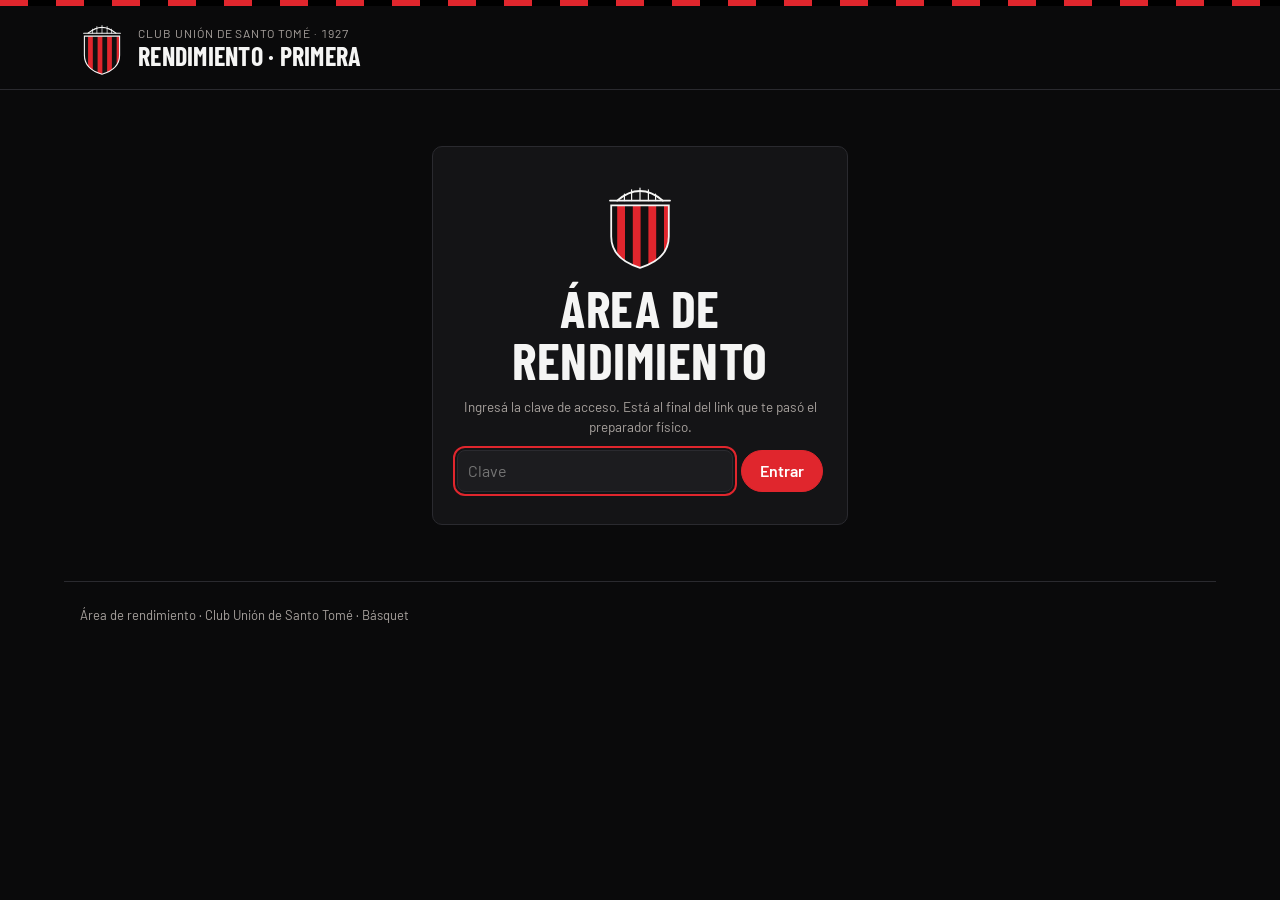
==== index.html @ b5431479 "Manejar la carga desde la página: subir el PDF, corregir duraciones y ver novedades La pestaña Carga" ====
<!DOCTYPE html>
<html lang="es">
<head>
  <meta charset="UTF-8">
  <meta name="viewport" content="width=device-width, initial-scale=1, viewport-fit=cover">
  <meta name="theme-color" content="#0a0a0b">
  <meta name="color-scheme" content="dark">
  <meta name="robots" content="noindex, nofollow">
  <meta name="referrer" content="no-referrer">
  <title>Rendimiento · Unión de Santo Tomé</title>
  <link rel="icon" href="img/escudo.svg" type="image/svg+xml">
  <link rel="preconnect" href="https://script.google.com">
  <link rel="preconnect" href="https://script.googleusercontent.com" crossorigin>
  <link rel="preconnect" href="https://fonts.googleapis.com">
  <link rel="preconnect" href="https://fonts.gstatic.com" crossorigin>
  <link href="https://fonts.googleapis.com/css2?family=Barlow+Condensed:wght@500;600;700&family=Barlow:wght@400;500;600&display=swap" rel="stylesheet">
  <link rel="stylesheet" href="css/estilos.css?v=6">
</head>
<body>
  <div class="franjas" aria-hidden="true"></div>

  <header class="cabecera">
    <div class="contenedor cabecera-fila">
      <img class="escudo" src="img/escudo.svg" alt="" width="44" height="55">
      <div class="marca">
        <p class="eyebrow">Club Unión de Santo Tomé · 1927</p>
        <p class="marca-titulo">Rendimiento · Primera</p>
      </div>
      <div class="estado" id="estado" hidden>
        <span id="actualizado" aria-live="polite"></span>
        <button type="button" class="boton boton-chico" id="btn-actualizar">Actualizar</button>
      </div>
    </div>
  </header>

  <!-- Entrada con clave -->
  <main class="contenedor acceso" id="acceso" hidden>
    <div class="tarjeta acceso-tarjeta">
      <img src="img/escudo.svg" alt="" width="72" height="90">
      <h1 class="titulo">Área de rendimiento</h1>
      <p class="nota">Ingresá la clave de acceso. Está al final del link que te pasó el preparador físico.</p>
      <div class="acceso-form">
        <label class="sr" for="clave">Clave</label>
        <input id="clave" type="password" autocomplete="off" spellcheck="false" placeholder="Clave">
        <button type="button" class="boton" id="btn-entrar">Entrar</button>
      </div>
      <p class="nota nota-error" id="acceso-error" role="alert" hidden></p>
    </div>
  </main>

  <main id="app" hidden>
    <div class="contenedor">
      <section class="intro">
        <h1 class="titulo">Evaluaciones físicas</h1>
        <p class="bajada" id="conclusion"></p>
        <div class="chips">
          <span class="chip" id="chip-ultima"></span>
          <span class="chip chip-demo" id="chip-demo" hidden>Datos de ejemplo: no son jugadores reales</span>
        </div>
      </section>
    </div>

    <nav class="pestanas" aria-label="Secciones">
      <div class="contenedor pestanas-fila" role="tablist">
        <button class="pestana" role="tab" data-tab="resumen" aria-selected="true">Resumen</button>
        <button class="pestana" role="tab" data-tab="resistencia" aria-selected="false">Resistencia</button>
        <button class="pestana" role="tab" data-tab="saltos" aria-selected="false">Saltos</button>
        <button class="pestana" role="tab" data-tab="fuerza" aria-selected="false">Fuerza</button>
        <button class="pestana" role="tab" data-tab="carga" aria-selected="false">Carga</button>
        <button class="pestana" role="tab" data-tab="jugador" aria-selected="false">Jugador</button>
        <button class="pestana" role="tab" data-tab="leer" aria-selected="false">Cómo leerlo</button>
      </div>
    </nav>

    <div class="contenedor paneles">
      <!-- RESUMEN -->
      <section class="panel" id="resumen" role="tabpanel">
        <div class="mosaico" id="tarjetas-resumen"></div>

        <article class="tarjeta">
          <header class="tarjeta-cabeza">
            <div>
              <h2 class="subtitulo" id="titulo-equipo">Cómo cambió el plantel</h2>
              <p class="nota">Promedio de los jugadores que hicieron el test en la primera y en la última evaluación. Por eso cada fila tiene una cantidad distinta de jugadores.</p>
            </div>
          </header>
          <div class="tabla-caja">
            <table class="tabla" id="tabla-equipo">
              <thead><tr>
                <th>Test</th><th class="num">Jugadores</th><th class="num" id="th-antes">Antes</th><th class="num" id="th-despues">Después</th><th class="num">Cambio</th><th class="num">Mejoraron</th>
              </tr></thead>
              <tbody></tbody>
            </table>
          </div>
        </article>

        <article class="tarjeta tarjeta-alerta">
          <header class="tarjeta-cabeza">
            <div>
              <h2 class="subtitulo">Para observar y tener en cuenta</h2>
              <p class="nota">Jugadores que bajaron 5 % o más, y asimetrías entre piernas de 15 % o más (un valor orientativo, no un umbral validado). Tocá un jugador para ver su hoja.</p>
            </div>
          </header>
          <div class="tabla-caja">
            <table class="tabla tabla-clic" id="tabla-alertas">
              <thead><tr><th>Jugador</th><th>Qué pasó</th><th>Test</th><th class="num">%</th></tr></thead>
              <tbody></tbody>
            </table>
          </div>
          <p class="nota" id="sin-alertas" hidden>Nadie bajó 5 % o más ni tiene una asimetría alta.</p>
        </article>
      </section>

      <!-- RESISTENCIA -->
      <section class="panel" id="resistencia" role="tabpanel" hidden>
        <article class="tarjeta">
          <header class="tarjeta-cabeza">
            <div>
              <h2 class="subtitulo">Resistencia intermitente · test 30-15 (VIFT)</h2>
              <p class="nota">Velocidad final que alcanzó cada jugador, en km/h. Más a la derecha es mejor.</p>
            </div>
          </header>
          <div class="leyenda" data-leyenda></div>
          <div class="grafico" id="g-vift"></div>
        </article>

        <article class="tarjeta" id="intermitentes">
          <header class="tarjeta-cabeza">
            <div>
              <h2 class="subtitulo">Distancias para los intermitentes</h2>
              <p class="nota">Metros por pasada según la última VIFT de cada jugador, y cuántas canchas son (largos de 28 m, ida y vuelta sobre el largo de la cancha).</p>
            </div>
            <div class="control">
              <label for="sel-pct">Intensidad</label>
              <select id="sel-pct"></select>
            </div>
          </header>
          <div class="tabla-caja">
            <table class="tabla" id="tabla-intervalos">
              <thead><tr><th>Jugador</th><th class="num">VIFT</th><th>Test de</th><th class="num">30" × 30"</th><th class="num">20" × 20"</th><th class="num">15" × 15"</th><th class="num">10" × 10"</th></tr></thead>
              <tbody></tbody>
            </table>
          </div>
          <p class="nota">En ida y vuelta corta, los giros hacen perder tiempo: si a un jugador no le alcanza, bajá un 5 %. Si su test es viejo, conviene volver a evaluarlo.</p>
        </article>
      </section>

      <!-- SALTOS -->
      <section class="panel" id="saltos" role="tabpanel" hidden>
        <article class="tarjeta">
          <header class="tarjeta-cabeza">
            <div>
              <h2 class="subtitulo">Altura de salto</h2>
              <p class="nota">Mejor intento de cada fecha, en centímetros. Más a la derecha es mejor.</p>
            </div>
            <div class="control">
              <label for="sel-salto">Salto</label>
              <select id="sel-salto">
                <option value="Salto CMJ">CMJ (con contramovimiento)</option>
                <option value="Salto SJ">SJ (desde sentadilla)</option>
                <option value="Salto Abalakov">Abalakov (con brazos)</option>
              </select>
            </div>
          </header>
          <div class="leyenda" data-leyenda></div>
          <div class="grafico" id="g-salto"></div>
        </article>
        <article class="tarjeta">
          <header class="tarjeta-cabeza">
            <div>
              <h2 class="subtitulo">Asimetría entre piernas</h2>
              <p class="nota" id="nota-asimetria">Diferencia entre el salto con la pierna derecha y con la izquierda, como porcentaje de la pierna más fuerte. La franja marca entre 10 y 15 %, una zona orientativa.</p>
            </div>
          </header>
          <div class="grafico" id="g-asimetria"></div>
        </article>
      </section>

      <!-- FUERZA -->
      <section class="panel" id="fuerza" role="tabpanel" hidden>
        <article class="tarjeta">
          <header class="tarjeta-cabeza">
            <div>
              <h2 class="subtitulo">Velocidad con la misma carga</h2>
              <p class="nota">Velocidad media de la barra (m/s) con el mismo peso en cada fecha. Si mueve el mismo peso más rápido, está más fuerte. Más a la derecha es mejor.</p>
            </div>
            <div class="control">
              <label for="sel-fuerza">Ejercicio</label>
              <select id="sel-fuerza">
                <option value="Sentadilla 80 kg">Sentadilla media 80 kg</option>
                <option value="Sentadilla 100 kg">Sentadilla media 100 kg</option>
                <option value="Press plano 60 kg">Press plano 60 kg</option>
                <option value="Press plano 80 kg">Press plano 80 kg</option>
              </select>
            </div>
          </header>
          <div class="leyenda" data-leyenda></div>
          <div class="grafico" id="g-fuerza"></div>
          <p class="nota">Se usan las cargas que más jugadores repitieron en todas las fechas. Los valores marcados "A revisar" en la planilla no entran.</p>
        </article>
      </section>

      <!-- CARGA -->
      <section class="panel" id="carga" role="tabpanel" hidden>
        <p class="nota nota-error" id="carga-error" hidden></p>
        <div class="grilla">
          <article class="tarjeta" id="subir-tarjeta">
            <h2 class="subtitulo">Subir planilla del partido</h2>
            <p class="nota">El PDF de estadísticas de la app de la CAP. Se cargan solos los minutos y las estadísticas de Unión.</p>
            <div>
              <label class="boton" for="pdf-partido" id="btn-pdf">Elegir PDF</label>
              <input id="pdf-partido" class="sr" type="file" accept="application/pdf,.pdf">
            </div>
            <p class="nota" id="subir-estado" role="status"></p>
          </article>
          <article class="tarjeta tarjeta-alerta" id="novedades-tarjeta" hidden>
            <h2 class="subtitulo">Para revisar</h2>
            <ul class="lista" id="novedades"></ul>
          </article>
        </div>
        <article class="tarjeta" id="carga-vacio" hidden>
          <h2 class="subtitulo">Todavía no hay datos de carga</h2>
          <p>Esta sección se arma sola a medida que cargás las sesiones y los partidos en la planilla CARGA PRIMERA y los jugadores completan el formulario después de cada sesión. Con una semana ya se ve la carga semanal; con cinco, la relación aguda:crónica de cada jugador.</p>
        </article>
        <div class="mosaico" id="tarjetas-carga"></div>

        <article class="tarjeta" id="carga-equipo-tarjeta">
          <header class="tarjeta-cabeza">
            <div>
              <h2 class="subtitulo">Carga semanal del equipo</h2>
              <p class="nota">Promedio por jugador de RPE × minutos (UA), de lunes a domingo. Últimas 8 semanas; la barra roja es la semana en curso.</p>
            </div>
          </header>
          <div class="grafico" id="g-carga-equipo"></div>
        </article>

        <article class="tarjeta" id="carga-jugadores-tarjeta">
          <header class="tarjeta-cabeza">
            <div>
              <h2 class="subtitulo">Por jugador</h2>
              <p class="nota">Últimos 7 días contra el promedio semanal de las 4 semanas anteriores. Entre 0,8 y 1,3 es la zona habitual; más de 1,5 es un salto grande de carga (referencia orientativa, no un umbral validado). Tocá un jugador para ver su hoja.</p>
            </div>
          </header>
          <div class="tabla-caja">
            <table class="tabla tabla-clic" id="tabla-carga">
              <thead><tr>
                <th>Jugador</th><th class="num">Últimos 7 días</th><th class="num">Promedio semanal</th><th class="num">Aguda:crónica</th><th class="num">RPE medio</th><th class="num">Minutos jugados</th><th class="num">Último partido</th>
              </tr></thead>
              <tbody></tbody>
            </table>
          </div>
        </article>

        <article class="tarjeta" id="sesiones-tarjeta" hidden>
          <header class="tarjeta-cabeza">
            <div>
              <h2 class="subtitulo">Sesiones de las últimas 2 semanas</h2>
              <p class="nota">Se crean solas con las respuestas del formulario y la duración habitual. Si una sesión duró distinto, cambiá los minutos y tocá Guardar.</p>
            </div>
          </header>
          <div class="tabla-caja">
            <table class="tabla" id="tabla-sesiones">
              <thead><tr><th>Fecha</th><th>Sesión</th><th class="num">Minutos</th></tr></thead>
              <tbody></tbody>
            </table>
          </div>
        </article>

        <article class="tarjeta" id="carga-form" hidden>
          <h2 class="subtitulo">Formulario para los jugadores</h2>
          <p class="nota">Pasales este link (por ejemplo, fijado en el grupo de WhatsApp). Lo completan al terminar cada entrenamiento o partido: elegir su nombre, el tipo de sesión y cuánto les costó de 0 a 10.</p>
          <div class="acceso-form">
            <input id="link-form" type="text" readonly>
            <button type="button" class="boton" id="btn-copiar">Copiar</button>
          </div>
        </article>
      </section>

      <!-- JUGADOR -->
      <section class="panel" id="jugador" role="tabpanel" hidden>
        <div class="barra-jugador">
          <div class="control">
            <label for="sel-jugador">Jugador</label>
            <select id="sel-jugador"></select>
          </div>
          <button type="button" class="boton" id="btn-presentar">Modo presentación</button>
        </div>

        <article class="hoja" id="hoja">
          <header class="hoja-cabeza">
            <img class="hoja-escudo" src="img/escudo.svg" alt="" width="56" height="70">
            <div>
              <p class="eyebrow">Club Unión de Santo Tomé · Primera · Evaluaciones físicas</p>
              <h2 class="hoja-nombre" id="hoja-nombre"></h2>
              <p class="bajada" id="hoja-resumen"></p>
            </div>
          </header>

          <div class="mosaico" id="hoja-areas"></div>

          <article class="tarjeta">
            <h3 class="subtitulo">Tus distancias de entrenamiento</h3>
            <p class="nota" id="hoja-int-nota"></p>
            <div class="mosaico mosaico-4" id="hoja-intervalos"></div>
          </article>

          <article class="tarjeta" id="hoja-carga" hidden>
            <h3 class="subtitulo">Tu carga semanal</h3>
            <p class="nota" id="hoja-carga-nota"></p>
            <div class="grafico" id="g-carga-j"></div>
          </article>

          <article class="tarjeta">
            <h3 class="subtitulo">Todos tus resultados</h3>
            <div class="tabla-caja">
              <table class="tabla" id="hoja-tabla"><thead></thead><tbody></tbody></table>
            </div>
          </article>

          <div class="grilla">
            <article class="tarjeta">
              <h3 class="subtitulo">Perfil de fuerza · sentadilla media</h3>
              <p class="nota">Velocidad (m/s) según el peso (kg). Una línea por fecha: si se corre hacia arriba, mueve el mismo peso más rápido.</p>
              <div class="leyenda" data-leyenda></div>
              <div class="grafico" id="g-perfil-s"></div>
            </article>
            <article class="tarjeta">
              <h3 class="subtitulo">Perfil de fuerza · press plano</h3>
              <p class="nota">Velocidad (m/s) según el peso (kg). Una línea por fecha.</p>
              <div class="leyenda" data-leyenda></div>
              <div class="grafico" id="g-perfil-p"></div>
            </article>
            <article class="tarjeta ancho">
              <h3 class="subtitulo">Saltos</h3>
              <p class="nota">Mejor intento de cada salto en cada fecha, en centímetros.</p>
              <div class="leyenda" data-leyenda></div>
              <div class="grafico" id="g-saltos-j"></div>
            </article>
          </div>
        </article>
      </section>

      <!-- CÓMO LEERLO -->
      <section class="panel" id="leer" role="tabpanel" hidden>
        <div class="grilla">
          <article class="tarjeta"><h2 class="subtitulo">Test 30-15 (VIFT)</h2><p>Carreras de ida y vuelta de 30 segundos con 15 de pausa, cada vez más rápidas. La VIFT es la velocidad de la última etapa completa. Mide la resistencia para repetir esfuerzos intensos, que es lo que pide un partido de básquet.</p></article>
          <article class="tarjeta"><h2 class="subtitulo">Saltos: SJ, CMJ y Abalakov</h2><p>Los tres miden la potencia de piernas. El SJ arranca quieto desde abajo, el CMJ baja y sube en un solo movimiento y el Abalakov suma los brazos. Lo normal es que el CMJ sea un poco más alto que el SJ.</p></article>
          <article class="tarjeta"><h2 class="subtitulo">Salto a una pierna y asimetría</h2><p>Comparar la pierna derecha con la izquierda muestra si una trabaja bastante más que la otra. No hay un valor que prediga lesiones: entre 10 y 15 % se usa como referencia para prestarle atención.</p></article>
          <article class="tarjeta"><h2 class="subtitulo">Encoder: velocidad de la barra</h2><p>Un sensor mide a qué velocidad se mueve la barra. Con el mismo peso, más velocidad quiere decir más fuerza. Por eso se compara siempre al jugador con él mismo y con la misma carga.</p></article>
          <article class="tarjeta"><h2 class="subtitulo">Distancias para intermitentes</h2><p>Salen de la VIFT: a un porcentaje de esa velocidad, cuántos metros se recorren en 30, 20, 15 o 10 segundos. Cada cancha es un largo de 28 metros.</p></article>
          <article class="tarjeta"><h2 class="subtitulo">Por qué no todos aparecen en todo</h2><p>No todos los jugadores hicieron todos los tests en todas las fechas. Los promedios del equipo usan solo a los que tienen la primera y la última medición, para comparar lo mismo con lo mismo.</p></article>
        </div>
      </section>
    </div>

    <button type="button" class="boton boton-salir" id="btn-salir" hidden>Salir del modo presentación</button>
  </main>

  <p class="contenedor cargando" id="cargando" role="status">Cargando datos de la planilla…</p>

  <footer class="contenedor pie">
    <p>Área de rendimiento · Club Unión de Santo Tomé · Básquet</p>
  </footer>

  <div class="tooltip" id="tooltip" role="tooltip" hidden></div>

  <script src="js/vendor/d3-7.9.0.min.js"></script>
  <script src="js/config.js?v=6"></script>
  <script src="js/calculos.js?v=6"></script>
  <script src="js/carga.js?v=6"></script>
  <script src="js/graficos.js?v=6"></script>
  <script src="js/app.js?v=6"></script>
</body>
</html>
---- css/estilos.css ----
/* Área de rendimiento · Club Unión de Santo Tomé
   Identidad: el negro y el rojo de las franjas del escudo, con blanco para el texto.
   Layout: una columna ancha (máx. 72rem), pestañas fijas arriba, tarjetas sobre fondo negro. */
:root {
  --fondo: #0a0a0b;
  --panel: #141416;
  --panel-2: #1c1c1f;
  --linea: #2a2a2f;
  --texto: #f5f5f4;
  --texto-2: #a8a29e;
  --rojo: #e0262d;
  --rojo-suave: rgba(224, 38, 45, 0.14);
  --ok: #4ade80;
  --aviso: #fbbf24;
  --mal: #ff5a5f;
  --grid: #26262b;
  --eje: #3f3f46;
  --referencia: #78716c;

  --display: 'Barlow Condensed', 'Arial Narrow', 'Roboto Condensed', sans-serif;
  --cuerpo: 'Barlow', system-ui, -apple-system, 'Segoe UI', Roboto, sans-serif;

  --radio: 10px;
  --gap: 16px;
  color-scheme: dark;
}

* { box-sizing: border-box; }
html { -webkit-text-size-adjust: 100%; }
body {
  margin: 0;
  background: var(--fondo);
  color: var(--texto);
  font: 16px/1.5 var(--cuerpo);
  font-variant-numeric: tabular-nums;
  -webkit-tap-highlight-color: transparent;
}
img { max-width: 100%; }
[hidden] { display: none !important; }
button, input, select { font: inherit; color: inherit; }
:focus-visible { outline: 2px solid var(--rojo); outline-offset: 2px; }
.sr { position: absolute; width: 1px; height: 1px; overflow: hidden; clip: rect(0 0 0 0); }

.contenedor {
  width: 100%;
  max-width: 72rem;
  margin-inline: auto;
  padding-left: max(16px, env(safe-area-inset-left, 0px));
  padding-right: max(16px, env(safe-area-inset-right, 0px));
}

/* Franjas del escudo como cinta superior */
.franjas {
  height: 6px;
  background: repeating-linear-gradient(90deg, var(--rojo) 0 28px, #000 28px 56px);
  margin-top: env(safe-area-inset-top, 0px);
}

.cabecera { border-bottom: 1px solid var(--linea); }
.cabecera-fila { display: flex; align-items: center; gap: 14px; padding-block: 14px; }
.escudo { width: 44px; height: auto; flex: none; }
.marca { min-width: 0; flex: 1; }
.eyebrow { margin: 0; font-size: 12px; letter-spacing: .08em; text-transform: uppercase; color: var(--texto-2); }
.marca-titulo { margin: 0; font-family: var(--display); font-weight: 700; font-size: 26px; line-height: 1.1; letter-spacing: .01em; text-transform: uppercase; }
.estado { display: flex; align-items: center; gap: 10px; font-size: 13px; color: var(--texto-2); }

.boton {
  appearance: none; border: 1px solid var(--rojo); background: var(--rojo); color: #fff;
  border-radius: 999px; padding: 8px 18px; font-weight: 600; cursor: pointer; white-space: nowrap;
}
.boton:hover { filter: brightness(1.08); }
.boton-chico { padding: 4px 12px; font-size: 13px; background: transparent; border-color: var(--linea); color: var(--texto); }
.boton-chico:hover { border-color: var(--texto-2); }

.titulo { margin: 0; font-family: var(--display); font-weight: 700; font-size: clamp(34px, 6vw, 52px); line-height: 1; text-transform: uppercase; letter-spacing: .01em; text-wrap: balance; }
.subtitulo { margin: 0; font-family: var(--display); font-weight: 600; font-size: 22px; line-height: 1.15; letter-spacing: .01em; text-wrap: balance; }
.bajada { margin: 0; color: var(--texto-2); font-size: 17px; max-width: 68ch; }
.bajada b { color: var(--texto); font-weight: 600; }
.nota { margin: 0; color: var(--texto-2); font-size: 13.5px; max-width: 75ch; }
.nota-error { color: var(--mal); }

.intro { display: flex; flex-direction: column; gap: 10px; padding-block: 28px 20px; }
.chips { display: flex; flex-wrap: wrap; gap: 8px; }
.chip { font-size: 12.5px; color: var(--texto-2); border: 1px solid var(--linea); border-radius: 999px; padding: 3px 12px; }
.chip-demo { color: #fff; border-color: var(--rojo); background: var(--rojo-suave); }

/* Pestañas */
.pestanas { position: sticky; top: 0; z-index: 5; background: rgba(10, 10, 11, .92); backdrop-filter: blur(8px); border-bottom: 1px solid var(--linea); padding-top: env(safe-area-inset-top, 0px); }
.pestanas-fila { display: flex; gap: 4px; overflow-x: auto; scrollbar-width: none; }
.pestanas-fila::-webkit-scrollbar { display: none; }
.pestana {
  appearance: none; background: none; border: 0; border-bottom: 3px solid transparent;
  padding: 12px 14px 10px; cursor: pointer; white-space: nowrap;
  font-family: var(--display); font-weight: 600; font-size: 18px; letter-spacing: .03em; text-transform: uppercase; color: var(--texto-2);
}
.pestana:hover { color: var(--texto); }
.pestana[aria-selected="true"] { color: var(--texto); border-bottom-color: var(--rojo); }

.paneles { padding-block: 24px 40px; }
.panel { display: flex; flex-direction: column; gap: var(--gap); scroll-margin-top: 64px; }
.ancho { grid-column: 1 / -1; }

/* Tarjetas */
.tarjeta { position: relative; background: var(--panel); border: 1px solid var(--linea); border-radius: var(--radio); padding: 20px; display: flex; flex-direction: column; gap: 12px; min-width: 0; }
.tarjeta p { margin: 0; }
.tarjeta-cabeza { display: flex; justify-content: space-between; align-items: flex-start; gap: 12px; flex-wrap: wrap; }
.tarjeta-cabeza > div:first-child { min-width: 0; flex: 1 1 20rem; display: flex; flex-direction: column; gap: 4px; }
.tarjeta-alerta { border-left: 3px solid var(--rojo); }
.mosaico { display: grid; grid-template-columns: repeat(auto-fit, minmax(min(100%, 14rem), 1fr)); gap: var(--gap); }
.mosaico-4 { grid-template-columns: repeat(auto-fit, minmax(min(100%, 8.5rem), 1fr)); }
.grilla { display: grid; grid-template-columns: repeat(auto-fit, minmax(min(100%, 22rem), 1fr)); gap: var(--gap); }

/* Tarjeta de un número */
.dato { gap: 6px; }
.dato .etiqueta { font-size: 12.5px; color: var(--texto-2); text-transform: uppercase; letter-spacing: .06em; }
.dato .numero { font-family: var(--display); font-weight: 700; font-size: 44px; line-height: 1; }
.dato .numero small { font-family: var(--cuerpo); font-weight: 500; font-size: 15px; color: var(--texto-2); margin-left: 4px; }
.dato .detalle { font-size: 13.5px; color: var(--texto-2); }
.ok { color: var(--ok) !important; }
.mal { color: var(--mal) !important; }
.neutro { color: var(--texto-2) !important; }
.aviso { color: var(--aviso) !important; }
.lista { margin: 0; padding-left: 18px; display: flex; flex-direction: column; gap: 6px; font-size: 14.5px; }
.duracion { display: inline-flex; gap: 6px; align-items: center; justify-content: flex-end; }
.duracion input { width: 5.5em; text-align: right; }
#tabla-sesiones td:first-child, #tabla-sesiones .sub { white-space: normal; }
#tabla-sesiones input { width: 4.2em; }
#tabla-sesiones td, #tabla-sesiones th { padding-inline: 6px; }
.duracion .boton { padding: 4px 12px; font-size: 13px; }
.duracion .boton:disabled { opacity: .35; cursor: default; filter: none; }
.pill { display: inline-block; padding: 1px 10px; border: 1px solid currentColor; border-radius: 999px; font-size: 13px; white-space: nowrap; }

/* Controles */
.control { display: flex; align-items: center; gap: 8px; }
.control label { font-size: 13px; color: var(--texto-2); }
select, input[type="password"], input[type="text"] {
  background: var(--panel-2); border: 1px solid var(--linea); border-radius: 8px; padding: 8px 10px; max-width: 100%; font-size: 16px;
}
.leyenda { display: flex; flex-wrap: wrap; gap: 16px; font-size: 13px; color: var(--texto-2); }
.leyenda span { display: inline-flex; align-items: center; gap: 6px; }
.leyenda i { width: 10px; height: 10px; border-radius: 50%; display: inline-block; }

/* Tablas */
.tabla-caja { overflow-x: auto; margin-inline: -4px; }
.tabla { width: 100%; border-collapse: collapse; font-size: 15px; }
.tabla th { text-align: left; font-weight: 500; font-size: 12.5px; text-transform: uppercase; letter-spacing: .05em; color: var(--texto-2); padding: 6px 10px; border-bottom: 1px solid var(--linea); white-space: nowrap; }
.tabla td { padding: 9px 10px; border-bottom: 1px solid var(--linea); vertical-align: top; }
.tabla tbody tr:last-child td { border-bottom: 0; }
.tabla .num { text-align: right; white-space: nowrap; }
.tabla td:first-child { white-space: nowrap; }
.tabla-clic tbody tr { cursor: pointer; }
.tabla-clic tbody tr:hover { background: var(--panel-2); }
.sub { display: block; font-size: 12.5px; color: var(--texto-2); white-space: nowrap; }

/* Gráficos */
.grafico { min-height: 120px; position: relative; }
.grafico svg { display: block; overflow: visible; }
.grafico text { font-family: var(--cuerpo); }
.tooltip {
  position: fixed; z-index: 20; pointer-events: none; background: #232327; border: 1px solid #3a3a40; border-radius: 8px;
  box-shadow: 0 8px 24px rgba(0, 0, 0, .45); padding: 6px 10px; font-size: 13px; white-space: nowrap;
}
.tooltip .h { color: var(--texto-2); }

/* Hoja del jugador */
.barra-jugador { display: flex; justify-content: space-between; align-items: center; gap: 12px; flex-wrap: wrap; }
.hoja { display: flex; flex-direction: column; gap: var(--gap); }
.hoja-cabeza { display: flex; gap: 18px; align-items: flex-start; padding: 8px 0 4px; }
.hoja-cabeza > div { display: flex; flex-direction: column; gap: 6px; min-width: 0; }
.hoja-escudo { width: 56px; flex: none; }
.hoja-nombre { margin: 0; font-family: var(--display); font-weight: 700; font-size: clamp(38px, 7vw, 64px); line-height: .95; text-transform: uppercase; text-wrap: balance; }

/* Modo presentación: solo la hoja, más grande */
.presentando .cabecera, .presentando .franjas, .presentando .intro, .presentando .pestanas, .presentando .barra-jugador, .presentando .pie { display: none; }
.presentando .paneles { padding-top: 28px; }
.presentando .hoja { font-size: 17px; }
.boton-salir { position: fixed; z-index: 10; right: max(16px, env(safe-area-inset-right, 0px)); bottom: calc(16px + env(safe-area-inset-bottom, 0px)); }

/* Acceso */
.acceso { display: flex; justify-content: center; padding-block: 56px; }
.acceso-tarjeta { max-width: 26rem; align-items: center; text-align: center; padding: 32px 24px; }
.acceso-form { display: flex; gap: 8px; width: 100%; }
.acceso-form input { flex: 1; min-width: 0; }

.cargando { color: var(--texto-2); padding-block: 48px; }
.pie { color: var(--texto-2); font-size: 13px; padding-block: 24px calc(32px + env(safe-area-inset-bottom, 0px)); border-top: 1px solid var(--linea); }
.pie p { margin: 0; }

@media (max-width: 560px) {
  .estado span { display: none; }
  .tarjeta { padding: 16px; }
  .dato .numero { font-size: 38px; }
  .hoja-escudo { display: none; }
}

@media (prefers-reduced-motion: no-preference) {
  .panel:not([hidden]) { animation: entrar .25s ease-out; }
  @keyframes entrar { from { opacity: 0; transform: translateY(4px); } to { opacity: 1; transform: none; } }
}
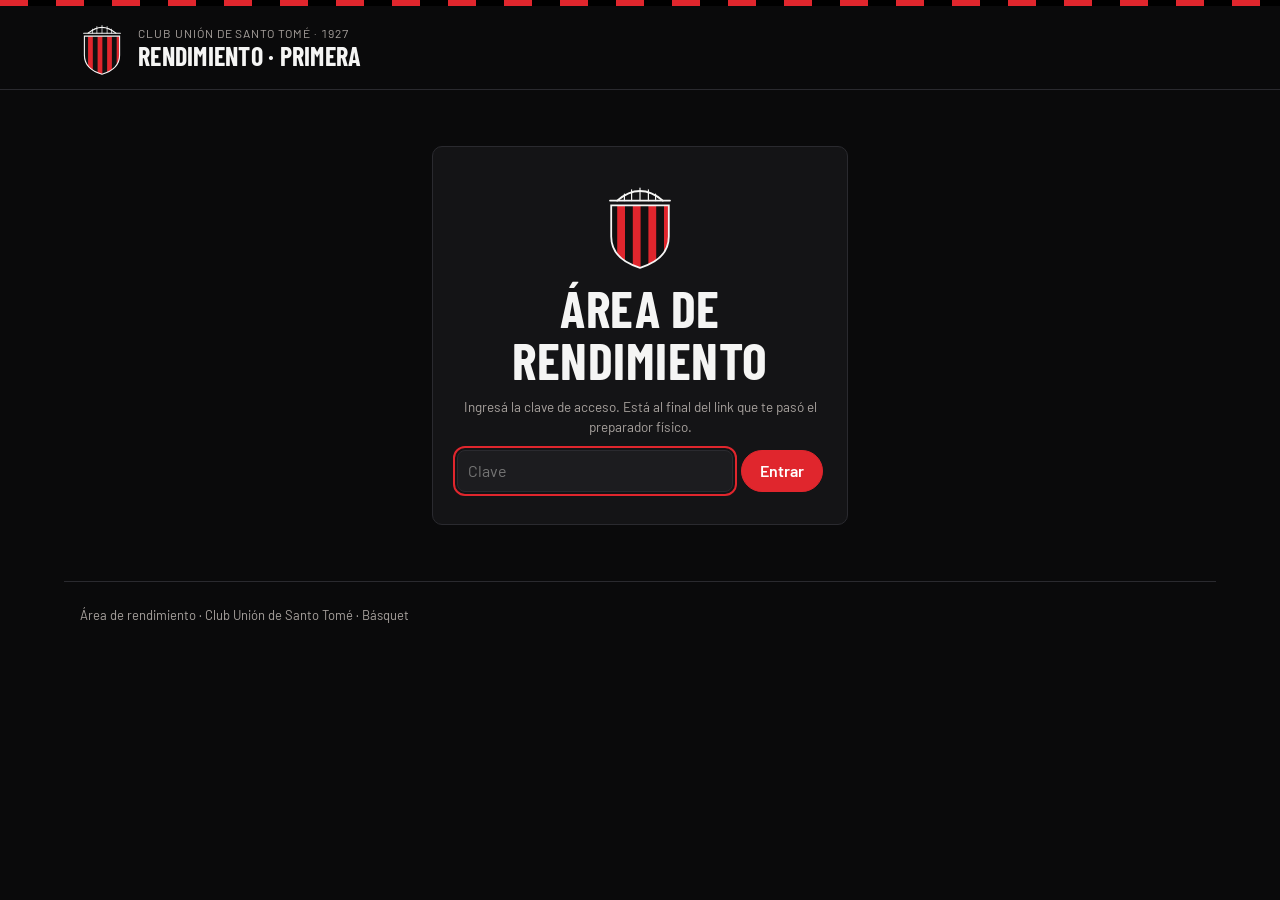
==== commit 9e749c5a: "Nueva versión del script: la página avisa hasta que se actualice Co-Authored-By: Claude Opus 5.5 <no" ====
--- a/index.html
+++ b/index.html
@@ -14,7 +14,7 @@
   <link rel="preconnect" href="https://fonts.googleapis.com">
   <link rel="preconnect" href="https://fonts.gstatic.com" crossorigin>
   <link href="https://fonts.googleapis.com/css2?family=Barlow+Condensed:wght@500;600;700&family=Barlow:wght@400;500;600&display=swap" rel="stylesheet">
-  <link rel="stylesheet" href="css/estilos.css?v=6">
+  <link rel="stylesheet" href="css/estilos.css?v=10">
 </head>
 <body>
   <div class="franjas" aria-hidden="true"></div>
@@ -53,6 +53,7 @@
       <section class="intro">
         <h1 class="titulo">Evaluaciones físicas</h1>
         <p class="bajada" id="conclusion"></p>
+        <p class="aviso-script" id="aviso-script" hidden>El script de Google publicado es una versión vieja, por eso pueden faltar datos (partidos, carga). Copiá el código nuevo desde <a href="copiar.html">esta página</a> y hacé <b>Implementar &gt; Administrar implementaciones &gt; lápiz &gt; Nueva versión &gt; Implementar</b>.</p>
         <div class="chips">
           <span class="chip" id="chip-ultima"></span>
           <span class="chip chip-demo" id="chip-demo" hidden>Datos de ejemplo: no son jugadores reales</span>
@@ -67,6 +68,7 @@
         <button class="pestana" role="tab" data-tab="saltos" aria-selected="false">Saltos</button>
         <button class="pestana" role="tab" data-tab="fuerza" aria-selected="false">Fuerza</button>
         <button class="pestana" role="tab" data-tab="carga" aria-selected="false">Carga</button>
+        <button class="pestana" role="tab" data-tab="partidos" aria-selected="false">Partidos</button>
         <button class="pestana" role="tab" data-tab="jugador" aria-selected="false">Jugador</button>
         <button class="pestana" role="tab" data-tab="leer" aria-selected="false">Cómo leerlo</button>
       </div>
@@ -203,10 +205,10 @@
       <!-- CARGA -->
       <section class="panel" id="carga" role="tabpanel" hidden>
         <p class="nota nota-error" id="carga-error" hidden></p>
-        <div class="grilla">
+        <div class="grilla grilla-arriba">
           <article class="tarjeta" id="subir-tarjeta">
             <h2 class="subtitulo">Subir planilla del partido</h2>
-            <p class="nota">El PDF de estadísticas de la app de la CAP. Se cargan solos los minutos y las estadísticas de Unión.</p>
+            <p class="nota">El PDF de estadísticas de la app de la CABB. Se cargan solos los minutos y las estadísticas de Unión.</p>
             <div>
               <label class="boton" for="pdf-partido" id="btn-pdf">Elegir PDF</label>
               <input id="pdf-partido" class="sr" type="file" accept="application/pdf,.pdf">
@@ -276,6 +278,48 @@
         </article>
       </section>
 
+      <!-- PARTIDOS -->
+      <section class="panel" id="partidos" role="tabpanel" hidden>
+        <article class="tarjeta" id="partidos-vacio" hidden>
+          <h2 class="subtitulo">Todavía no hay partidos cargados</h2>
+          <p>Subí el PDF de estadísticas de la app de la CABB desde la pestaña Carga y el partido aparece acá con todos los números de cada jugador.</p>
+        </article>
+        <div id="partidos-contenido">
+          <div class="barra-jugador barra-partidos">
+            <div class="control" id="control-categoria">
+              <label for="sel-categoria">Categoría</label>
+              <select id="sel-categoria"></select>
+            </div>
+            <div class="control">
+              <label for="sel-partido">Partido</label>
+              <select id="sel-partido"></select>
+            </div>
+          </div>
+          <article class="tarjeta marcador" id="marcador"></article>
+          <div class="mosaico mosaico-4" id="tarjetas-partido"></div>
+          <article class="tarjeta">
+            <h2 class="subtitulo">Planilla del partido</h2>
+            <p class="nota" id="nota-partido">★ titular. Tiros: convertidos/intentados.</p>
+            <div class="tabla-caja">
+              <table class="tabla tabla-clic" id="tabla-partido">
+                <thead></thead>
+                <tbody></tbody>
+              </table>
+            </div>
+          </article>
+          <article class="tarjeta">
+            <h2 class="subtitulo" id="titulo-promedios">Promedios del torneo</h2>
+            <p class="nota" id="nota-promedios">Por partido jugado (los partidos sin minutos no cuentan). Los porcentajes son de todo el torneo.</p>
+            <div class="tabla-caja">
+              <table class="tabla tabla-clic" id="tabla-promedios">
+                <thead></thead>
+                <tbody></tbody>
+              </table>
+            </div>
+          </article>
+        </div>
+      </section>
+
       <!-- JUGADOR -->
       <section class="panel" id="jugador" role="tabpanel" hidden>
         <div class="barra-jugador">
@@ -302,6 +346,12 @@
             <h3 class="subtitulo">Tus distancias de entrenamiento</h3>
             <p class="nota" id="hoja-int-nota"></p>
             <div class="mosaico mosaico-4" id="hoja-intervalos"></div>
+          </article>
+
+          <article class="tarjeta" id="hoja-partidos" hidden>
+            <h3 class="subtitulo">En los partidos</h3>
+            <p class="nota" id="hoja-partidos-nota"></p>
+            <div class="mosaico mosaico-4" id="hoja-partidos-datos"></div>
           </article>
 
           <article class="tarjeta" id="hoja-carga" hidden>
@@ -365,10 +415,11 @@
   <div class="tooltip" id="tooltip" role="tooltip" hidden></div>
 
   <script src="js/vendor/d3-7.9.0.min.js"></script>
-  <script src="js/config.js?v=6"></script>
-  <script src="js/calculos.js?v=6"></script>
-  <script src="js/carga.js?v=6"></script>
-  <script src="js/graficos.js?v=6"></script>
-  <script src="js/app.js?v=6"></script>
+  <script src="js/config.js?v=11"></script>
+  <script src="js/calculos.js?v=10"></script>
+  <script src="js/carga.js?v=10"></script>
+  <script src="js/partidos.js?v=10"></script>
+  <script src="js/graficos.js?v=10"></script>
+  <script src="js/app.js?v=10"></script>
 </body>
 </html>
--- a/css/estilos.css
+++ b/css/estilos.css
@@ -99,6 +99,7 @@
 .paneles { padding-block: 24px 40px; }
 .panel { display: flex; flex-direction: column; gap: var(--gap); scroll-margin-top: 64px; }
 .ancho { grid-column: 1 / -1; }
+.grilla-arriba { align-items: start; }
 
 /* Tarjetas */
 .tarjeta { position: relative; background: var(--panel); border: 1px solid var(--linea); border-radius: var(--radio); padding: 20px; display: flex; flex-direction: column; gap: 12px; min-width: 0; }
@@ -120,6 +121,17 @@
 .mal { color: var(--mal) !important; }
 .neutro { color: var(--texto-2) !important; }
 .aviso { color: var(--aviso) !important; }
+.aviso-script { margin: 0; padding: 12px 14px; border: 1px solid var(--rojo); background: var(--rojo-suave); border-radius: 8px; font-size: 14.5px; max-width: 75ch; }
+.aviso-script a { color: #fff; }
+.fecha-dudosa { display: flex; gap: 8px; align-items: center; flex-wrap: wrap; font-size: 13.5px; color: var(--aviso); }
+.fecha-dudosa input { font-size: 15px; }
+.fecha-dudosa .boton { padding: 4px 12px; font-size: 13px; }
+.barra-partidos { justify-content: flex-start; }
+.marcador { flex-direction: row; align-items: center; justify-content: space-between; gap: 16px; flex-wrap: wrap; }
+.marcador .equipos { display: flex; align-items: baseline; gap: 14px; flex-wrap: wrap; font-family: var(--display); text-transform: uppercase; }
+.marcador .equipo { font-size: 22px; font-weight: 600; }
+.marcador .tanteador { font-size: 52px; font-weight: 700; line-height: 1; }
+.estrella { color: var(--aviso); margin-right: 4px; }
 .lista { margin: 0; padding-left: 18px; display: flex; flex-direction: column; gap: 6px; font-size: 14.5px; }
 .duracion { display: inline-flex; gap: 6px; align-items: center; justify-content: flex-end; }
 .duracion input { width: 5.5em; text-align: right; }
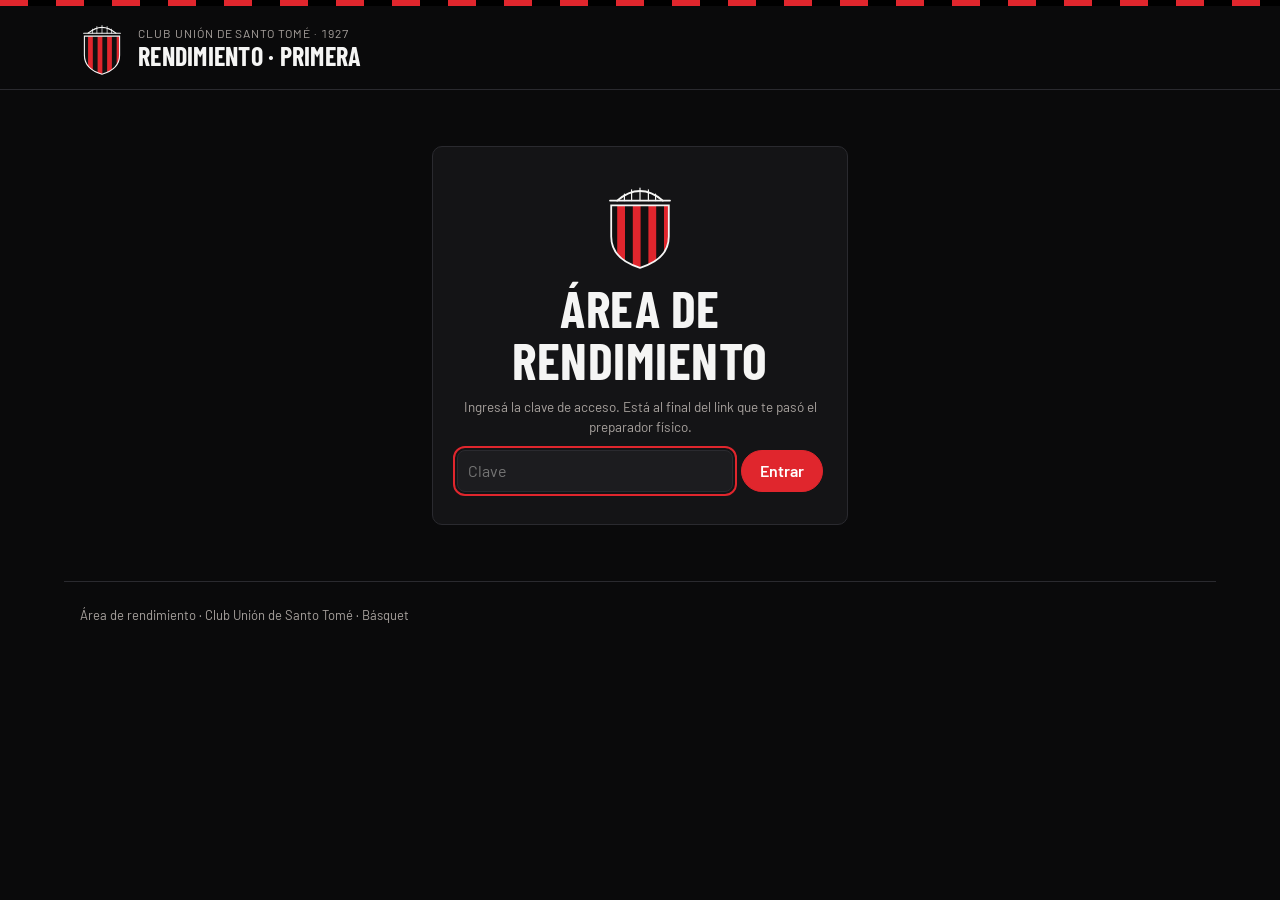
==== commit dcda4e46: "La carga de los partidos aparece aunque los jugadores no completen el formulario - Si un jugador jug" ====
--- a/index.html
+++ b/index.html
@@ -14,7 +14,7 @@
   <link rel="preconnect" href="https://fonts.googleapis.com">
   <link rel="preconnect" href="https://fonts.gstatic.com" crossorigin>
   <link href="https://fonts.googleapis.com/css2?family=Barlow+Condensed:wght@500;600;700&family=Barlow:wght@400;500;600&display=swap" rel="stylesheet">
-  <link rel="stylesheet" href="css/estilos.css?v=10">
+  <link rel="stylesheet" href="css/estilos.css?v=11">
 </head>
 <body>
   <div class="franjas" aria-hidden="true"></div>
@@ -230,7 +230,7 @@
           <header class="tarjeta-cabeza">
             <div>
               <h2 class="subtitulo">Carga semanal del equipo</h2>
-              <p class="nota">Promedio por jugador de RPE × minutos (UA), de lunes a domingo. Últimas 8 semanas; la barra roja es la semana en curso.</p>
+              <p class="nota" id="nota-carga-equipo">Promedio por jugador de RPE × minutos (UA), de lunes a domingo. Últimas 8 semanas; la barra roja es la semana en curso.</p>
             </div>
           </header>
           <div class="grafico" id="g-carga-equipo"></div>
@@ -248,6 +248,21 @@
               <thead><tr>
                 <th>Jugador</th><th class="num">Últimos 7 días</th><th class="num">Promedio semanal</th><th class="num">Aguda:crónica</th><th class="num">RPE medio</th><th class="num">Minutos jugados</th><th class="num">Último partido</th>
               </tr></thead>
+              <tbody></tbody>
+            </table>
+          </div>
+        </article>
+
+        <article class="tarjeta" id="minutos-tarjeta" hidden>
+          <header class="tarjeta-cabeza">
+            <div>
+              <h2 class="subtitulo">Minutos de partido</h2>
+              <p class="nota">Lo que jugó cada uno en los últimos partidos, Primera y U21, sacado de las planillas de la CABB. No depende del formulario.</p>
+            </div>
+          </header>
+          <div class="tabla-caja">
+            <table class="tabla tabla-minutos" id="tabla-minutos">
+              <thead></thead>
               <tbody></tbody>
             </table>
           </div>
@@ -416,10 +431,10 @@
 
   <script src="js/vendor/d3-7.9.0.min.js"></script>
   <script src="js/config.js?v=11"></script>
-  <script src="js/calculos.js?v=10"></script>
-  <script src="js/carga.js?v=10"></script>
-  <script src="js/partidos.js?v=10"></script>
-  <script src="js/graficos.js?v=10"></script>
-  <script src="js/app.js?v=10"></script>
+  <script src="js/calculos.js?v=11"></script>
+  <script src="js/carga.js?v=11"></script>
+  <script src="js/partidos.js?v=11"></script>
+  <script src="js/graficos.js?v=11"></script>
+  <script src="js/app.js?v=11"></script>
 </body>
 </html>
--- a/css/estilos.css
+++ b/css/estilos.css
@@ -209,3 +209,8 @@
   .panel:not([hidden]) { animation: entrar .25s ease-out; }
   @keyframes entrar { from { opacity: 0; transform: translateY(4px); } to { opacity: 1; transform: none; } }
 }
+
+/* Minutos de partido: la celda se tiñe según los minutos jugados */
+.tabla-minutos th .sub { white-space: nowrap; max-width: 6.5em; margin-left: auto; overflow: hidden; text-overflow: ellipsis; }
+.tabla-minutos .celda-min { background: color-mix(in srgb, var(--rojo) calc(var(--n, 0) * 0.45%), transparent); }
+.tabla-minutos .total { font-weight: 700; }
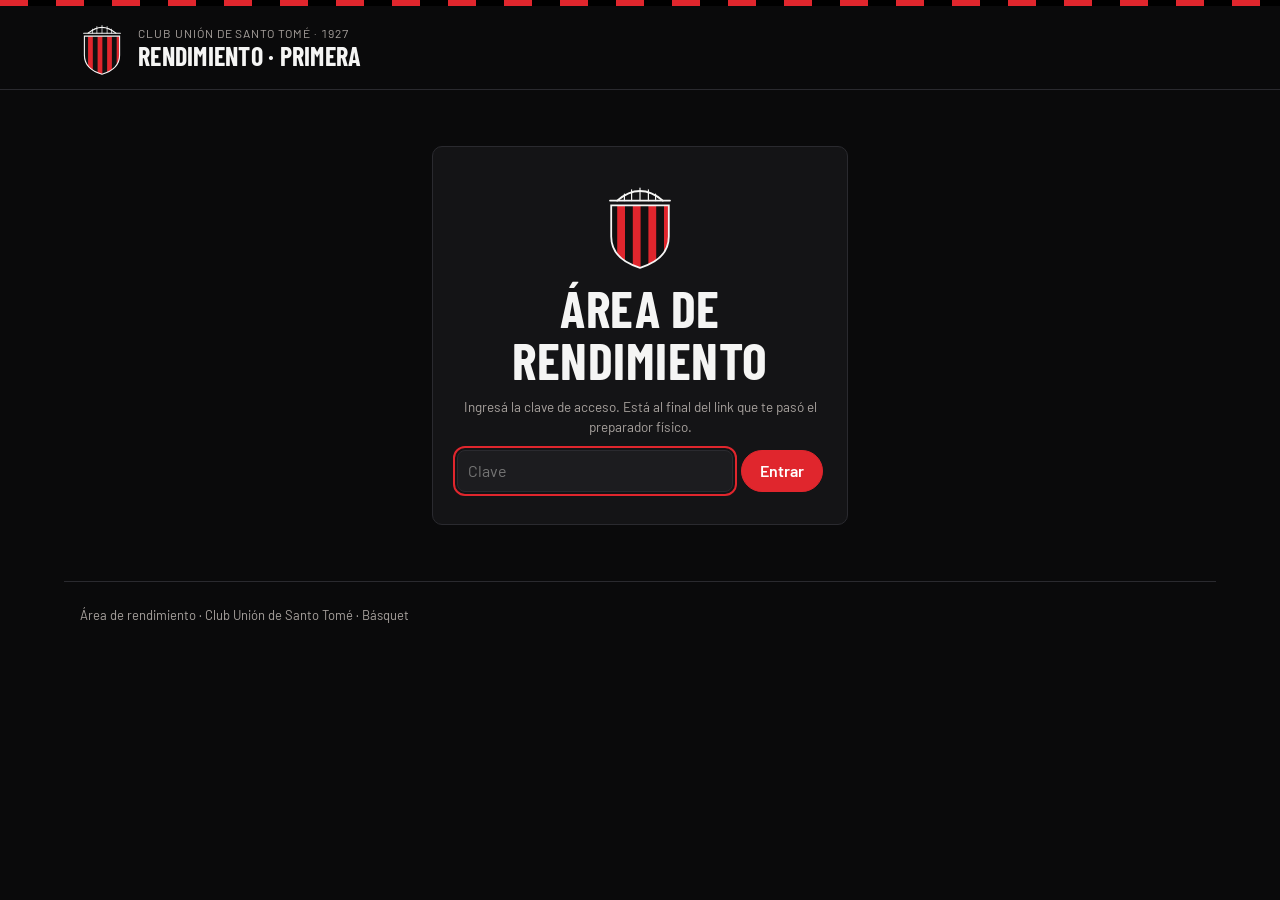
==== commit 485fb454: "Carga semanal por tipo de sesión y gráfico día por día - Las barras semanales (equipo y jugador) se " ====
--- a/index.html
+++ b/index.html
@@ -14,7 +14,7 @@
   <link rel="preconnect" href="https://fonts.googleapis.com">
   <link rel="preconnect" href="https://fonts.gstatic.com" crossorigin>
   <link href="https://fonts.googleapis.com/css2?family=Barlow+Condensed:wght@500;600;700&family=Barlow:wght@400;500;600&display=swap" rel="stylesheet">
-  <link rel="stylesheet" href="css/estilos.css?v=11">
+  <link rel="stylesheet" href="css/estilos.css?v=12">
 </head>
 <body>
   <div class="franjas" aria-hidden="true"></div>
@@ -233,7 +233,19 @@
               <p class="nota" id="nota-carga-equipo">Promedio por jugador de RPE × minutos (UA), de lunes a domingo. Últimas 8 semanas; la barra roja es la semana en curso.</p>
             </div>
           </header>
+          <div class="leyenda" id="ley-carga-equipo"></div>
           <div class="grafico" id="g-carga-equipo"></div>
+        </article>
+
+        <article class="tarjeta" id="carga-dias-tarjeta">
+          <header class="tarjeta-cabeza">
+            <div>
+              <h2 class="subtitulo">Día por día · últimas 2 semanas</h2>
+              <p class="nota">Carga de cada día, promedio de los jugadores que entrenaron o jugaron ese día. Tocá una barra para ver el detalle.</p>
+            </div>
+          </header>
+          <div class="leyenda" id="ley-carga-dias"></div>
+          <div class="grafico" id="g-carga-dias"></div>
         </article>
 
         <article class="tarjeta" id="carga-jugadores-tarjeta">
@@ -372,6 +384,7 @@
           <article class="tarjeta" id="hoja-carga" hidden>
             <h3 class="subtitulo">Tu carga semanal</h3>
             <p class="nota" id="hoja-carga-nota"></p>
+            <div class="leyenda" id="ley-carga-j"></div>
             <div class="grafico" id="g-carga-j"></div>
           </article>
 
@@ -430,11 +443,11 @@
   <div class="tooltip" id="tooltip" role="tooltip" hidden></div>
 
   <script src="js/vendor/d3-7.9.0.min.js"></script>
-  <script src="js/config.js?v=11"></script>
-  <script src="js/calculos.js?v=11"></script>
-  <script src="js/carga.js?v=11"></script>
-  <script src="js/partidos.js?v=11"></script>
-  <script src="js/graficos.js?v=11"></script>
-  <script src="js/app.js?v=11"></script>
+  <script src="js/config.js?v=12"></script>
+  <script src="js/calculos.js?v=12"></script>
+  <script src="js/carga.js?v=12"></script>
+  <script src="js/partidos.js?v=12"></script>
+  <script src="js/graficos.js?v=12"></script>
+  <script src="js/app.js?v=12"></script>
 </body>
 </html>
